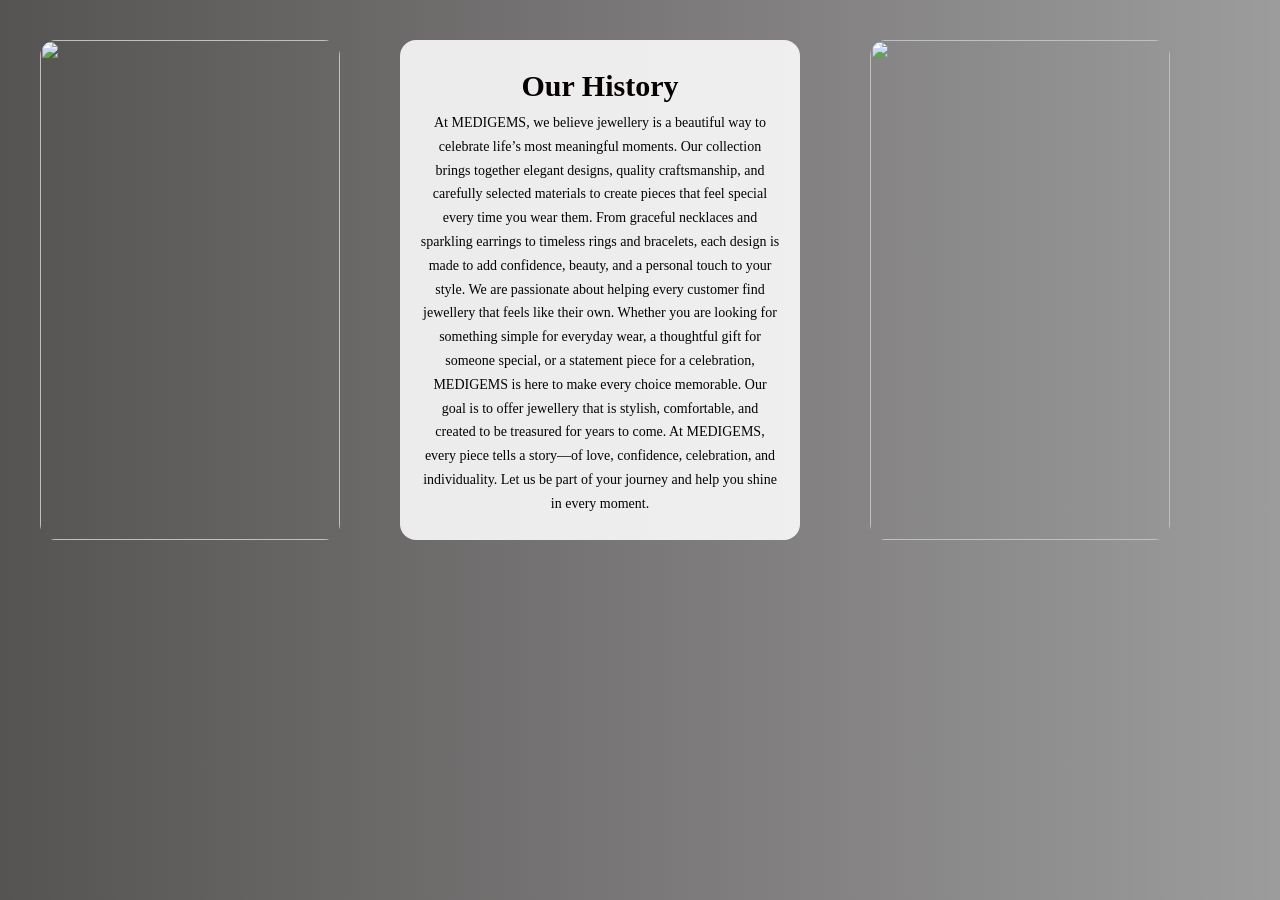
==== Aboutpage.html @ 0ed00293 "second commit" ====
<!DOCTYPE html>
<html lang="en">
<head>
    <meta charset="UTF-8">
    <meta name="viewport" content="width=device-width, initial-scale=1.0">
    <title>About Page</title>
    <link rel="stylesheet" href="./hmmm.css"/>
</head>
<body>
    <nav>

        <div class="wrapper">
       <div class="secleft">
        
            <img  class="image" src="https://i.pinimg.com/736x/e7/fe/e2/e7fee20603479c5d995c9b58411b2cca.jpg" width="300" height="500"/>
        </div>
        <div class="secright">
           
            <p> <span    class="ne"
           >Our History</span> <br>At MEDIGEMS, we believe jewellery is a beautiful way to celebrate life’s most meaningful moments. Our collection brings together elegant designs, quality craftsmanship, and carefully selected materials to create pieces that feel special every time you wear them. From graceful necklaces and sparkling earrings to timeless rings and bracelets, each design is made to add confidence, beauty, and a personal touch to your style.

            We are passionate about helping every customer find jewellery that feels like their own. Whether you are looking for something simple for everyday wear, a thoughtful gift for someone special, or a statement piece for a celebration, MEDIGEMS is here to make every choice memorable. Our goal is to offer jewellery that is stylish, comfortable, and created to be treasured for years to come.

At MEDIGEMS, every piece tells a story—of love, confidence, celebration, and individuality. Let us be part of your journey and help you shine in every moment.</p>
        </div>
        <div class="anth">
            <img  class="image" src="https://i.pinimg.com/736x/b6/f3/4f/b6f34fc7847691f06145238ee4ce13a8.jpg" width="300" height="500"/>
        </div>
    </div>
        
    </nav>
</body>
</html>
---- hmmm.css ----
@import url('https://fonts.googleapis.com/css2?family=Fira+Sans:ital,wght@0,100;0,200;0,300;0,400;0,500;0,600;0,700;0,800;0,900;1,100;1,200;1,300;1,400;1,500;1,600;1,700;1,800;1,900&display=swap');
*{
    padding: 0;
    margin: 0;
    padding: 0;
    margin: 0;
    box-sizing: border-box;
    scroll-behavior: smooth;
}
body{
  .fira-sans-thin {
  font-family: "Fira Sans", sans-serif;
  font-weight: 100;
  font-style: normal;
}

.fira-sans-extralight {
  font-family: "Fira Sans", sans-serif;
  font-weight: 200;
  font-style: normal;
}

.fira-sans-light {
  font-family: "Fira Sans", sans-serif;
  font-weight: 300;
  font-style: normal;
}

.fira-sans-regular {
  font-family: "Fira Sans", sans-serif;
  font-weight: 400;
  font-style: normal;
}

.fira-sans-medium {
  font-family: "Fira Sans", sans-serif;
  font-weight: 500;
  font-style: normal;
}

.fira-sans-semibold {
  font-family: "Fira Sans", sans-serif;
  font-weight: 600;
  font-style: normal;
}

.fira-sans-bold {
  font-family: "Fira Sans", sans-serif;
  font-weight: 700;
  font-style: normal;
}

.fira-sans-extrabold {
  font-family: "Fira Sans", sans-serif;
  font-weight: 800;
  font-style: normal;
}

.fira-sans-black {
  font-family: "Fira Sans", sans-serif;
  font-weight: 900;
  font-style: normal;
}

.fira-sans-thin-italic {
  font-family: "Fira Sans", sans-serif;
  font-weight: 100;
  font-style: italic;
}

.fira-sans-extralight-italic {
  font-family: "Fira Sans", sans-serif;
  font-weight: 200;
  font-style: italic;
}

.fira-sans-light-italic {
  font-family: "Fira Sans", sans-serif;
  font-weight: 300;
  font-style: italic;
}

.fira-sans-regular-italic {
  font-family: "Fira Sans", sans-serif;
  font-weight: 400;
  font-style: italic;
}

.fira-sans-medium-italic {
  font-family: "Fira Sans", sans-serif;
  font-weight: 500;
  font-style: italic;
}

.fira-sans-semibold-italic {
  font-family: "Fira Sans", sans-serif;
  font-weight: 600;
  font-style: italic;
}

.fira-sans-bold-italic {
  font-family: "Fira Sans", sans-serif;
  font-weight: 700;
  font-style: italic;
}

.fira-sans-extrabold-italic {
  font-family: "Fira Sans", sans-serif;
  font-weight: 800;
  font-style: italic;
}

.fira-sans-black-italic {
  font-family: "Fira Sans", sans-serif;
  font-weight: 900;
  font-style: italic;
}

  background-size: cover;
  height: 100vh;
  background-image: linear-gradient(to left,rgba(2, 0, 0, 0.388),rgba(6, 1, 1, 0.68) ),url(https://i.pinimg.com/1200x/62/54/04/6254045b45242f6b8615cdea5c2cce9f.jpg);
   background-position:center;
  background-repeat: no-repeat;
}
nav h1{
    color: rgb(255, 255, 252);
    text-align: center;
    padding: 30px 30px;
    font-size: 50px;
}
.wrapper{
    display: flex;
   flex-direction:row;
    height: 100vh;
    position: fixed;
}
.image{
    border-radius: 16px;
    margin-left: 40px;
    margin-top: 40px;
}
.secright{
    margin-top: 40px;
    margin-left: 60px;
}
.secright p{   
line-height: 1.7;
color: rgb(7, 3, 3);
text-align: center;
background-color: rgba(255, 255, 255, 0.872);
border-radius: 16px;
margin-right: 30px;
font-size: 14px;
width: 400px;
height: 500px;
padding: 20px;
}
.ne{
    color: rgb(6, 0, 0) ;
    padding: 10px;
     font-size: 30px;
     font-weight: 700;
}.me{
    
}
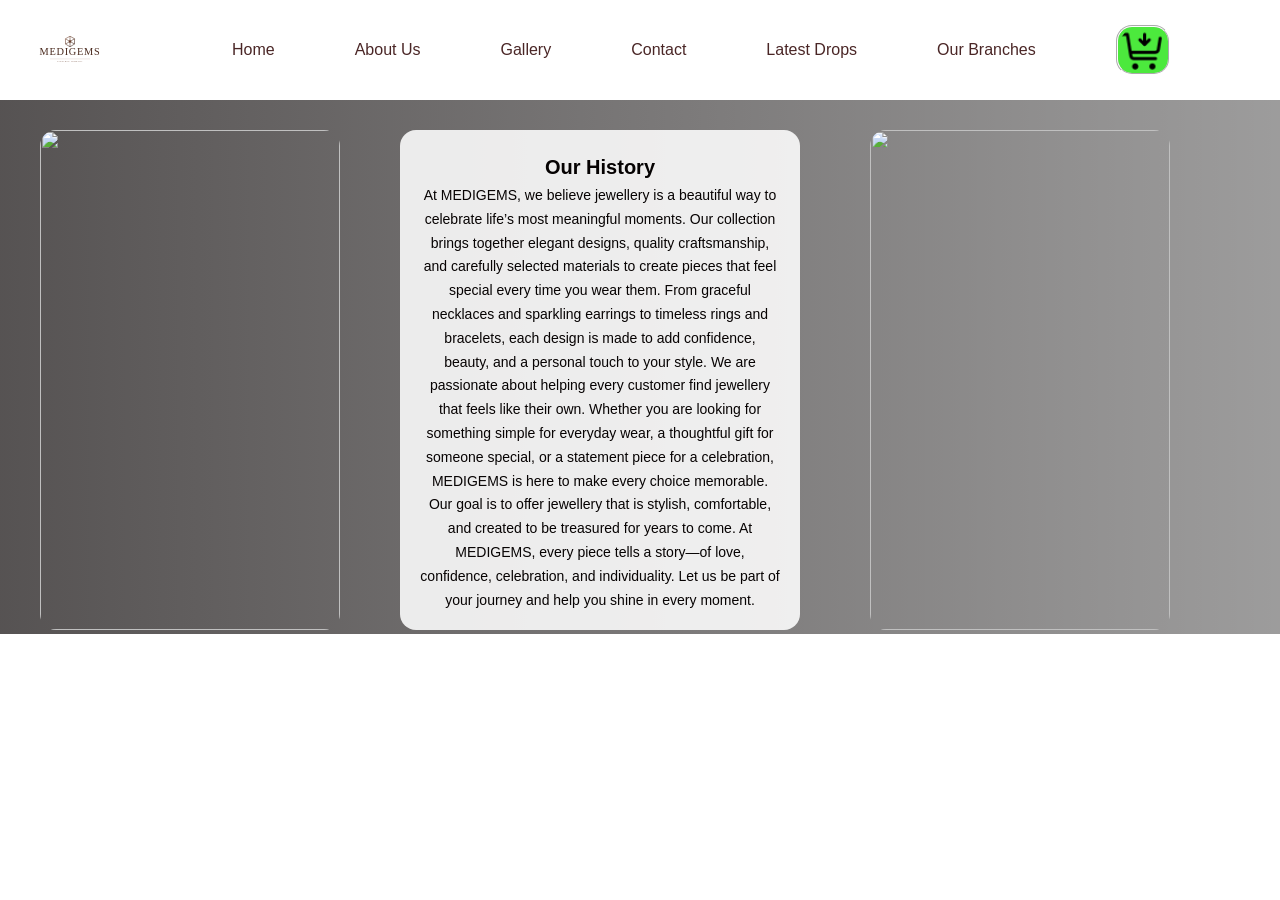
==== commit 141f0e35: "feat" ====
--- a/Aboutpage.html
+++ b/Aboutpage.html
@@ -5,10 +5,29 @@
     <meta name="viewport" content="width=device-width, initial-scale=1.0">
     <title>About Page</title>
     <link rel="stylesheet" href="./hmmm.css"/>
+<link rel="icon" type="image/png" href="/assets/favicon-96x96.png" sizes="96x96" />
+<link rel="icon" type="image/svg+xml" href="./assets/favicon.svg" />
+<link rel="shortcut icon" href="./assets/favicon.ico" />
+<link rel="apple-touch-icon" sizes="180x180" href="./assets/apple-touch-icon.png" />
+<link rel="manifest" href="./assets/web-app-manifest-192x192.png" />
 </head>
 <body>
     <nav>
+     
+        <div class>
+    <img  src="./medigems-logo.svg" width="100" height="100"/>
+        <ul>
+         <li><a class="navlist" href="./index.html">Home</a></li>
+         <li><a class="navlist" href="./index.html#about">About Us</a></li>
+         <li><a  class="navlist" href="#">Gallery</a></li>
+         <li><a  class="navlist" href="./index.html#contact">Contact</a></li>
+         <li><a  class="navlist"href="#">Latest Drops</a></li>
+         <li><a class="navlist" href="#">Our Branches</a></li>
+       <a href="#"><button id="shopnoww" class="shopnow"> <img src="./assets/icons8-buy-48.png" alt="like"/></button></a> 
+  
 
+ </nav>
+ <main>
         <div class="wrapper">
        <div class="secleft">
         
@@ -27,7 +46,7 @@
             <img  class="image" src="https://i.pinimg.com/736x/b6/f3/4f/b6f34fc7847691f06145238ee4ce13a8.jpg" width="300" height="500"/>
         </div>
     </div>
-        
-    </nav>
+     </main>   
+   
 </body>
 </html>
--- a/hmmm.css
+++ b/hmmm.css
@@ -1,4 +1,4 @@
-@import url('https://fonts.googleapis.com/css2?family=Fira+Sans:ital,wght@0,100;0,200;0,300;0,400;0,500;0,600;0,700;0,800;0,900;1,100;1,200;1,300;1,400;1,500;1,600;1,700;1,800;1,900&display=swap');
+@import url('https://fonts.googleapis.com/css2?family=Google+Sans:ital,opsz,wght@0,17..18,400..700;1,17..18,400..700&display=swap');
 *{
     padding: 0;
     margin: 0;
@@ -8,131 +8,88 @@
     scroll-behavior: smooth;
 }
 body{
-  .fira-sans-thin {
-  font-family: "Fira Sans", sans-serif;
-  font-weight: 100;
+ font-family: "Google Sans", sans-serif;
+  font-optical-sizing: auto;
   font-style: normal;
-}
-
-.fira-sans-extralight {
-  font-family: "Fira Sans", sans-serif;
-  font-weight: 200;
-  font-style: normal;
-}
-
-.fira-sans-light {
-  font-family: "Fira Sans", sans-serif;
-  font-weight: 300;
-  font-style: normal;
-}
-
-.fira-sans-regular {
-  font-family: "Fira Sans", sans-serif;
-  font-weight: 400;
-  font-style: normal;
-}
-
-.fira-sans-medium {
-  font-family: "Fira Sans", sans-serif;
-  font-weight: 500;
-  font-style: normal;
-}
-
-.fira-sans-semibold {
-  font-family: "Fira Sans", sans-serif;
-  font-weight: 600;
-  font-style: normal;
-}
-
-.fira-sans-bold {
-  font-family: "Fira Sans", sans-serif;
-  font-weight: 700;
-  font-style: normal;
-}
-
-.fira-sans-extrabold {
-  font-family: "Fira Sans", sans-serif;
-  font-weight: 800;
-  font-style: normal;
-}
-
-.fira-sans-black {
-  font-family: "Fira Sans", sans-serif;
-  font-weight: 900;
-  font-style: normal;
-}
-
-.fira-sans-thin-italic {
-  font-family: "Fira Sans", sans-serif;
-  font-weight: 100;
-  font-style: italic;
-}
-
-.fira-sans-extralight-italic {
-  font-family: "Fira Sans", sans-serif;
-  font-weight: 200;
-  font-style: italic;
-}
-
-.fira-sans-light-italic {
-  font-family: "Fira Sans", sans-serif;
-  font-weight: 300;
-  font-style: italic;
-}
-
-.fira-sans-regular-italic {
-  font-family: "Fira Sans", sans-serif;
-  font-weight: 400;
-  font-style: italic;
-}
-
-.fira-sans-medium-italic {
-  font-family: "Fira Sans", sans-serif;
-  font-weight: 500;
-  font-style: italic;
-}
-
-.fira-sans-semibold-italic {
-  font-family: "Fira Sans", sans-serif;
-  font-weight: 600;
-  font-style: italic;
-}
-
-.fira-sans-bold-italic {
-  font-family: "Fira Sans", sans-serif;
-  font-weight: 700;
-  font-style: italic;
-}
-
-.fira-sans-extrabold-italic {
-  font-family: "Fira Sans", sans-serif;
-  font-weight: 800;
-  font-style: italic;
-}
-
-.fira-sans-black-italic {
-  font-family: "Fira Sans", sans-serif;
-  font-weight: 900;
-  font-style: italic;
-}
-
+  font-variation-settings:
+    "GRAD" 0;
   background-size: cover;
-  height: 100vh;
+  height: fit-content;
   background-image: linear-gradient(to left,rgba(2, 0, 0, 0.388),rgba(6, 1, 1, 0.68) ),url(https://i.pinimg.com/1200x/62/54/04/6254045b45242f6b8615cdea5c2cce9f.jpg);
    background-position:center;
   background-repeat: no-repeat;
 }
-nav h1{
-    color: rgb(255, 255, 252);
-    text-align: center;
-    padding: 30px 30px;
-    font-size: 50px;
+nav{
+    height:fit-content;
+    position: fixed;
+    top: 0;
+    right: 0;
+    left: 0;
+
+}
+nav div{
+    display: flex;
+    background-color: white;
+    
+  
+}
+nav img{
+    margin-left: 20px;
+    border-radius: 50%;
+
+}
+nav ul{
+    display: flex;
+    align-items: center;
+    padding-left:7rem;
+    gap: 80px;
+    list-style: none;
+    color: white;
+}
+nav div ul li a{
+    list-style: none;
+    text-decoration: none;
+    color: rgba(45, 4, 4, 0.863);
+    justify-content:space-evenly;
+}
+.navlist{ 
+    transition: all ease 0.3s;
+}
+.navlist:hover{
+color: burlywood;
+height: 10%;
+cursor: pointer;
+}
+.shopnow {
+  animation: pulseWobbleShake 1s ease-in-out infinite;
+  height: 50px;
+  border-radius: 16px;
+  background-color: rgba(62, 232, 46, 0.925);
+  color: rgb(253, 253, 252);
+  font-weight: 600;
+  display: flex;
+  align-items: center;
+  justify-content: center;
+  gap: 8px;
+  border-color: rgb(254, 254, 254);
+  border-style:groove;
+}
+  .shopnow img{
+  width: 50px;
+  height: 50px;
+  padding: 0;
+  margin: 0;
+      
+    }
+.shopnow:hover{
+    background-color: rgba(236, 229, 42, 0.402);
+    color: black;
+    cursor: pointer;
 }
 .wrapper{
     display: flex;
    flex-direction:row;
-    height: 100vh;
-    position: fixed;
+    height:fit-content;
 }
 .image{
     border-radius: 16px;
@@ -156,10 +113,40 @@
 padding: 20px;
 }
 .ne{
-    color: rgb(6, 0, 0) ;
+    color: rgb(5, 2, 2) ;
     padding: 10px;
-     font-size: 30px;
+     font-size: 20px;
      font-weight: 700;
-}.me{
-    
+     border-radius: 16px;
+     
 }
+main{
+  padding-top: 90px;
+}
+/* Fade in while scrolling */
+.aboutsection,
+.latestdropssections,
+.contactus {
+  opacity: 0;
+  transform: translateY(40px);
+  animation: fadeInScroll 0.8s ease-out forwards;
+  animation-timeline: view();
+  animation-range: entry 15% cover 35%;
+}
+@keyframes pulseWobbleShake {
+  0%, 100% {
+    transform: scale(1) translateX(0) rotate(0deg);
+  }
+
+  25% {
+    transform: scale(1.08) translateX(-5px) rotate(-3deg);
+  }
+
+  50% {
+    transform: scale(1.15) translateX(5px) rotate(3deg);
+  }
+
+  75% {
+    transform: scale(1.08) translateX(-5px) rotate(-3deg);
+  }
+}
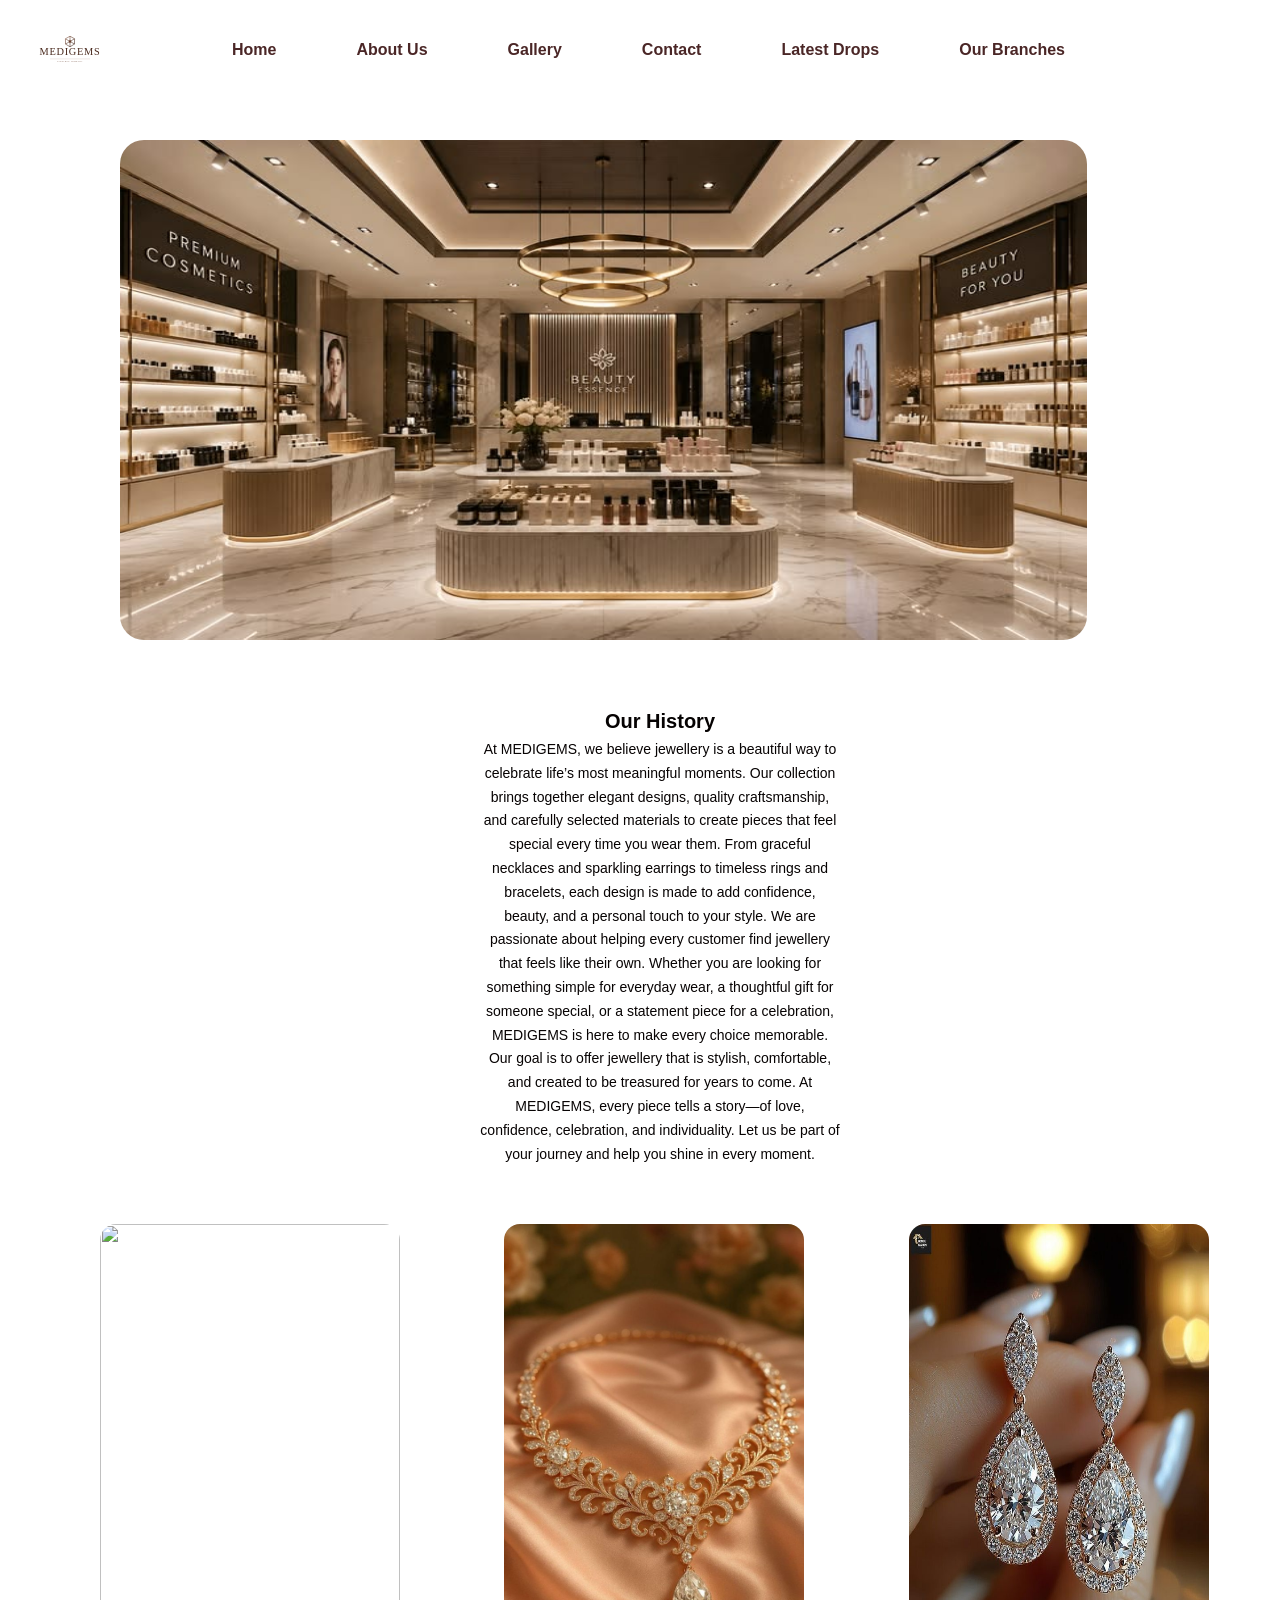
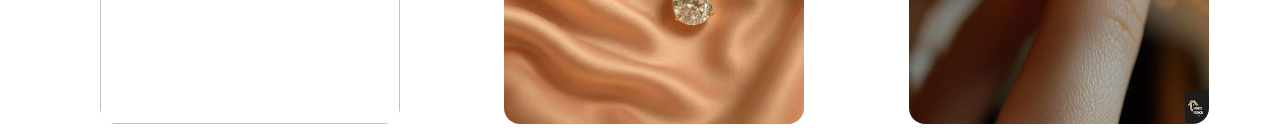
==== commit c7d063eb: "change" ====
--- a/Aboutpage.html
+++ b/Aboutpage.html
@@ -24,14 +24,15 @@
          <li><a  class="navlist"href="#">Latest Drops</a></li>
          <li><a class="navlist" href="#">Our Branches</a></li>
        <a href="#"><button id="shopnoww" class="shopnow"> <img src="./assets/icons8-buy-48.png" alt="like"/></button></a> 
-  
-
- </nav>
+       </ul>
+       </div>
+       </nav>
  <main>
         <div class="wrapper">
+          
        <div class="secleft">
-        
-            <img  class="image" src="https://i.pinimg.com/736x/e7/fe/e2/e7fee20603479c5d995c9b58411b2cca.jpg" width="300" height="500"/>
+    
+            <img  class="images1" src="./Бизнес, который уже работает.jpg" width="300" height="500"/>
         </div>
         <div class="secright">
            
@@ -44,6 +45,10 @@
         </div>
         <div class="anth">
             <img  class="image" src="https://i.pinimg.com/736x/b6/f3/4f/b6f34fc7847691f06145238ee4ce13a8.jpg" width="300" height="500"/>
+            <img  class="image" src="/download (4).jpg" width="300" height="500"/>
+            <img  class="image" src="/Luxury Diamond Teardrop Earrings - Rose Gold Crystal Bridal Wedding Jewelry 2025.jpg" width="300" height="500"/>
+
+
         </div>
     </div>
      </main>   
--- a/hmmm.css
+++ b/hmmm.css
@@ -25,6 +25,7 @@
     top: 0;
     right: 0;
     left: 0;
+    z-index: 999;
 
 }
 nav div{
@@ -51,6 +52,7 @@
     text-decoration: none;
     color: rgba(45, 4, 4, 0.863);
     justify-content:space-evenly;
+    font-weight: 700;
 }
 .navlist{ 
     transition: all ease 0.3s;
@@ -73,6 +75,7 @@
   gap: 8px;
   border-color: rgb(254, 254, 254);
   border-style:groove;
+  display: none;
 }
   .shopnow img{
   width: 50px;
@@ -93,12 +96,12 @@
 }
 .image{
     border-radius: 16px;
-    margin-left: 40px;
+    margin-left: 100px;
     margin-top: 40px;
 }
 .secright{
     margin-top: 40px;
-    margin-left: 60px;
+    margin-left: 460px;
 }
 .secright p{   
 line-height: 1.7;
@@ -120,18 +123,29 @@
      border-radius: 16px;
      
 }
+.images1{
+  margin-left: 120px;
+  margin-top: 50px;
+  border-radius: 24px;
+}
 main{
   padding-top: 90px;
 }
-/* Fade in while scrolling */
-.aboutsection,
-.latestdropssections,
-.contactus {
-  opacity: 0;
-  transform: translateY(40px);
-  animation: fadeInScroll 0.8s ease-out forwards;
-  animation-timeline: view();
-  animation-range: entry 15% cover 35%;
+.secleft img{
+  width: 80%;
+  position: relative;
+}
+.secright{
+
+}
+.anth{
+
+}
+.wrapper{
+  position: absolute;
+  display: flex;
+  flex-direction: column;
+  flex-wrap: wrap;
 }
 @keyframes pulseWobbleShake {
   0%, 100% {
@@ -149,4 +163,30 @@
   75% {
     transform: scale(1.08) translateX(-5px) rotate(-3deg);
   }
+}
+@media screen and (max-width:640px){
+
+  body{
+    background-image: none;
+  }
+
+  nav ul{
+    display: none;
+    overflow-x: hidden;
+  }
+
+  .secleft{
+    width: 100vw;
+  }
+  .images1{
+    padding-left: 0;
+    margin-left: 40px;
+  }
+  .secright{
+    padding-left: 0;
+    margin-left: 20px;
+  }
+  .image{
+   margin-left: 70px;
+  }
 }
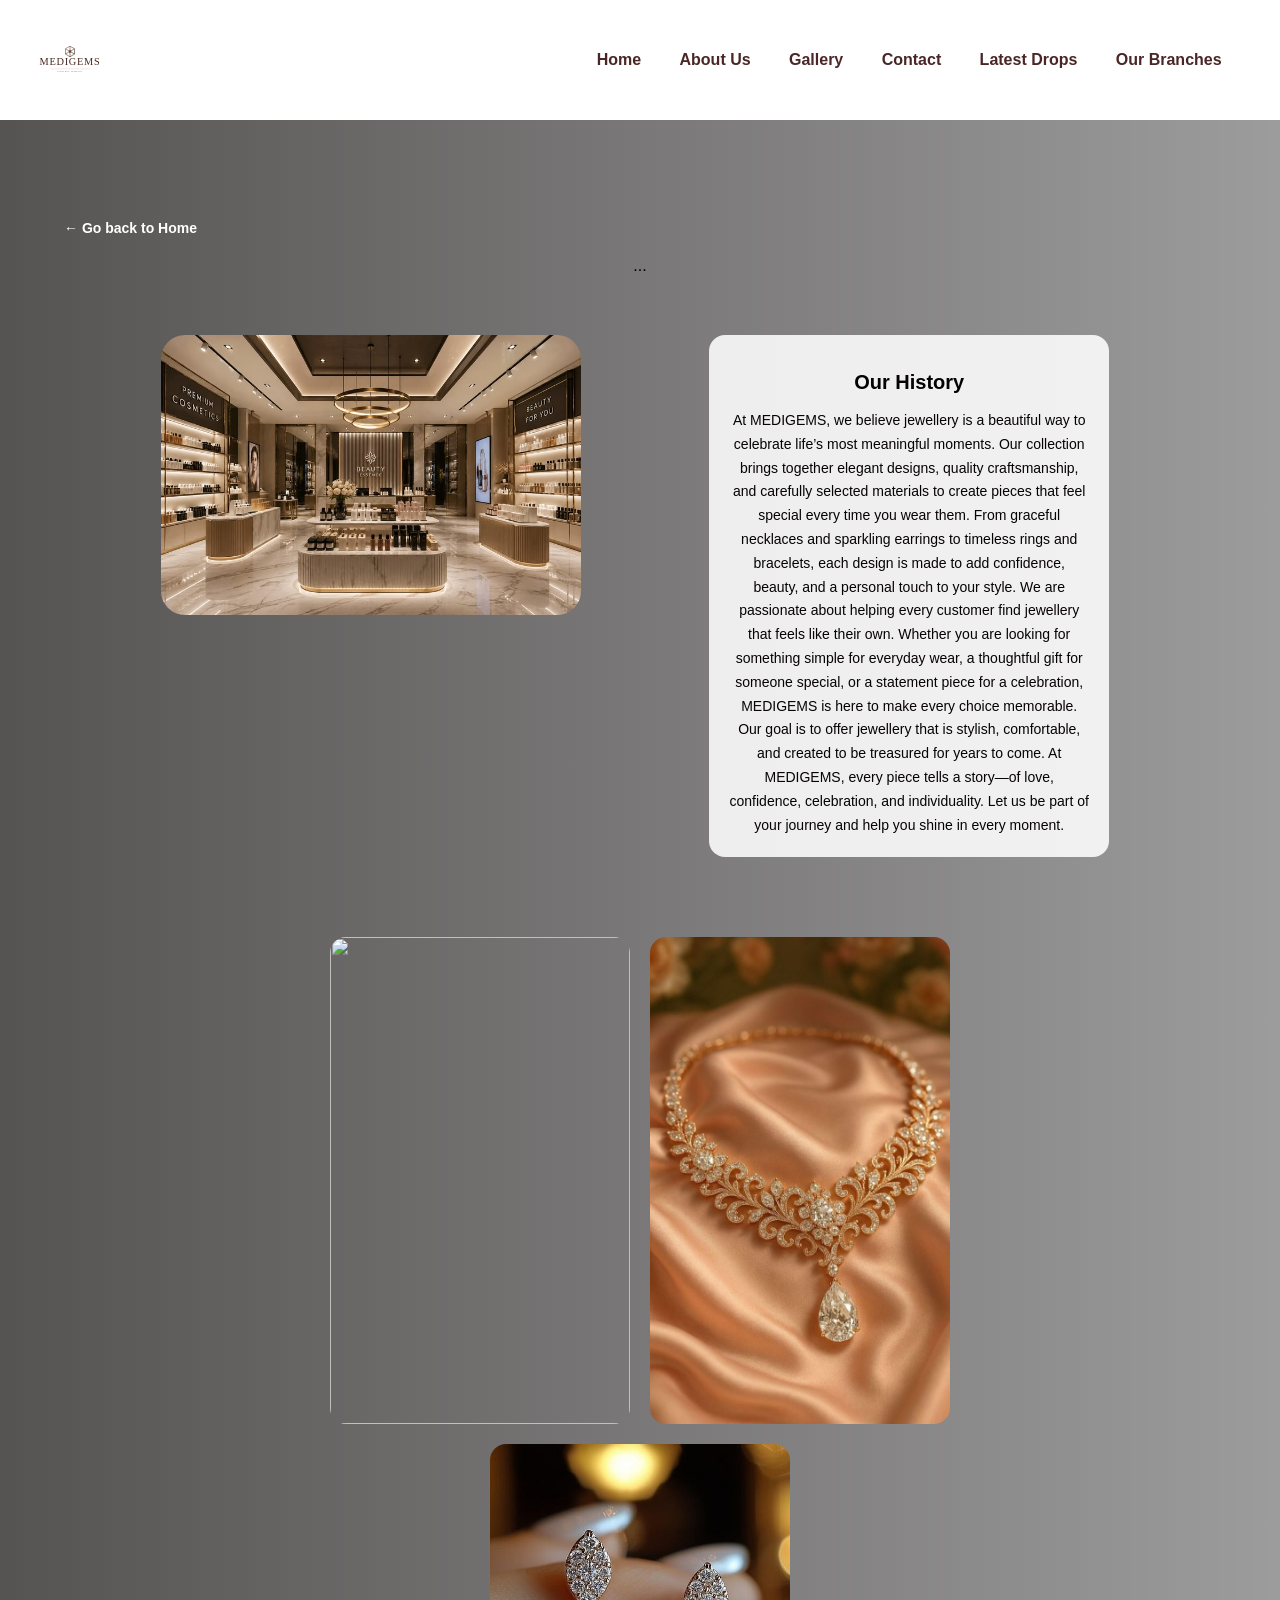
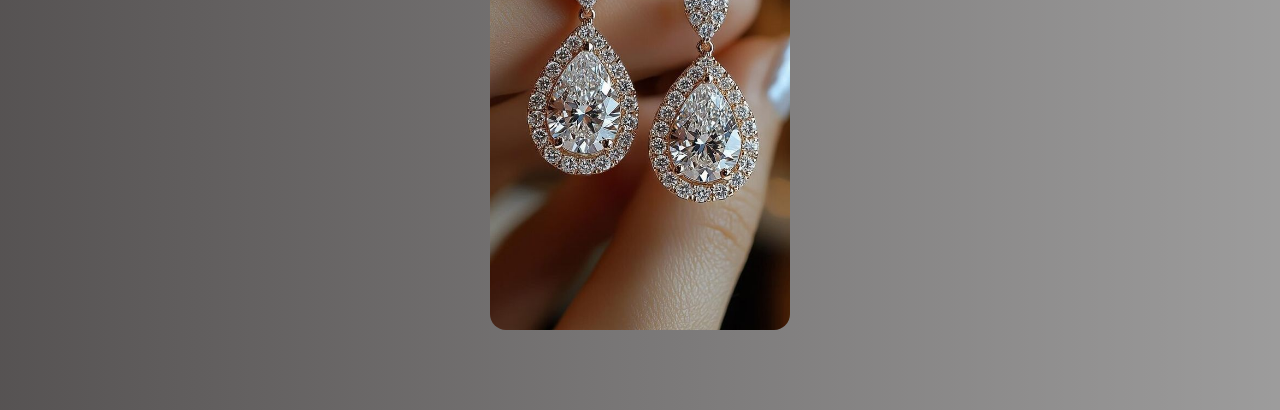
==== commit 965d9d89: "changed" ====
--- a/Aboutpage.html
+++ b/Aboutpage.html
@@ -28,6 +28,10 @@
        </div>
        </nav>
  <main>
+    <main>
+    <a href="./index.html" class="backhome">← Go back to Home</a>
+    <div class="wrapper">
+      ...
         <div class="wrapper">
           
        <div class="secleft">
--- a/hmmm.css
+++ b/hmmm.css
@@ -2,66 +2,59 @@
 *{
     padding: 0;
     margin: 0;
-    padding: 0;
-    margin: 0;
     box-sizing: border-box;
     scroll-behavior: smooth;
 }
 body{
- font-family: "Google Sans", sans-serif;
+  font-family: "Google Sans", sans-serif;
   font-optical-sizing: auto;
   font-style: normal;
-  font-variation-settings:
-    "GRAD" 0;
+  font-variation-settings: "GRAD" 0;
   background-size: cover;
-  height: fit-content;
-  background-image: linear-gradient(to left,rgba(2, 0, 0, 0.388),rgba(6, 1, 1, 0.68) ),url(https://i.pinimg.com/1200x/62/54/04/6254045b45242f6b8615cdea5c2cce9f.jpg);
-   background-position:center;
+  min-height: 100vh;
+  background-image: linear-gradient(to left,rgba(2, 0, 0, 0.388),rgba(6, 1, 1, 0.68)),
+    url(https://i.pinimg.com/1200x/62/54/04/6254045b45242f6b8615cdea5c2cce9f.jpg);
+  background-position: bottom;
   background-repeat: no-repeat;
 }
+
 nav{
-    height:fit-content;
     position: fixed;
-    top: 0;
-    right: 0;
-    left: 0;
+    top: 0; right: 0; left: 0;
     z-index: 999;
-
 }
 nav div{
     display: flex;
+    align-items: center;
+    flex-wrap: wrap;
     background-color: white;
-    
-  
+    padding: 10px 20px;
 }
 nav img{
-    margin-left: 20px;
     border-radius: 50%;
-
+    width: clamp(60px, 8vw, 100px);
+    height: clamp(60px, 8vw, 100px);
 }
 nav ul{
     display: flex;
     align-items: center;
-    padding-left:7rem;
-    gap: 80px;
+    flex-wrap: wrap;
+    gap: clamp(16px, 3vw, 80px);
+    padding-left: 0;
+    margin-left: auto;
     list-style: none;
     color: white;
 }
 nav div ul li a{
-    list-style: none;
     text-decoration: none;
     color: rgba(45, 4, 4, 0.863);
-    justify-content:space-evenly;
     font-weight: 700;
-}
-.navlist{ 
-    transition: all ease 0.3s;
-}
-.navlist:hover{
-color: burlywood;
-height: 10%;
-cursor: pointer;
-}
+    font-size: clamp(13px, 1.4vw, 16px);
+    white-space: nowrap;
+}
+.navlist{ transition: all ease 0.3s; }
+.navlist:hover{ color: burlywood; cursor: pointer; }
+
 .shopnow {
   animation: pulseWobbleShake 1s ease-in-out infinite;
   height: 50px;
@@ -69,124 +62,141 @@
   background-color: rgba(62, 232, 46, 0.925);
   color: rgb(253, 253, 252);
   font-weight: 600;
-  display: flex;
+  display: none;
   align-items: center;
   justify-content: center;
   gap: 8px;
   border-color: rgb(254, 254, 254);
-  border-style:groove;
-  display: none;
-}
-  .shopnow img{
-  width: 50px;
-  height: 50px;
-  padding: 0;
-  margin: 0;
-      
-    }
-.shopnow:hover{
-    background-color: rgba(236, 229, 42, 0.402);
-    color: black;
-    cursor: pointer;
-}
+  border-style: groove;
+}
+.shopnow img{ width: 50px; height: 50px; padding: 0; margin: 0; }
+.shopnow:hover{ background-color: rgba(236, 229, 42, 0.402); color: black; cursor: pointer; }
+
+main{ padding-top: 100px; }
+
+/* ---------- Top wrapper: image + text ---------- */
 .wrapper{
     display: flex;
-   flex-direction:row;
-    height:fit-content;
+    flex-wrap: wrap;
+    align-items: flex-start;
+    justify-content: center;
+    gap: 40px;
+    padding: 20px 5%;
+}
+.secleft{
+  flex: 1 1 320px;
+  display: flex;
+  justify-content: center;
+}
+.images1{
+    border-radius: 24px;
+    width: 100%;
+    max-width: 420px;
+    height: auto;
+    display: block;
+}
+.secright{
+    flex: 1 1 320px;
+    display: flex;
+    justify-content: center;
+}
+.secright p{
+  line-height: 1.7;
+  color: rgb(7, 3, 3);
+  text-align: center;
+  background-color: rgba(255, 255, 255, 0.872);
+  border-radius: 16px;
+  font-size: 14px;
+  width: 100%;
+  max-width: 400px;
+  padding: 20px;
+}
+.ne{
+    color: rgb(5, 2, 2);
+    padding: 10px;
+    font-size: clamp(16px, 2vw, 20px);
+    font-weight: 700;
+    border-radius: 16px;
+    display: inline-block;
+}
+
+/* ---------- .anth: row of 3 images below the wrapper ---------- */
+.anth{
+  display: flex;
+  flex-wrap: wrap;
+  justify-content: center;
+  gap: 20px;
+  padding: 40px 5%;
 }
 .image{
     border-radius: 16px;
-    margin-left: 100px;
-    margin-top: 40px;
-}
-.secright{
-    margin-top: 40px;
-    margin-left: 460px;
-}
-.secright p{   
-line-height: 1.7;
-color: rgb(7, 3, 3);
-text-align: center;
-background-color: rgba(255, 255, 255, 0.872);
-border-radius: 16px;
-margin-right: 30px;
-font-size: 14px;
-width: 400px;
-height: 500px;
-padding: 20px;
-}
-.ne{
-    color: rgb(5, 2, 2) ;
-    padding: 10px;
-     font-size: 20px;
-     font-weight: 700;
-     border-radius: 16px;
-     
-}
-.images1{
-  margin-left: 120px;
-  margin-top: 50px;
-  border-radius: 24px;
-}
-main{
-  padding-top: 90px;
-}
-.secleft img{
-  width: 80%;
-  position: relative;
-}
-.secright{
-
-}
-.anth{
-
-}
-.wrapper{
-  position: absolute;
-  display: flex;
-  flex-direction: column;
-  flex-wrap: wrap;
-}
+    width: clamp(200px, 28vw, 300px);
+    height: clamp(280px, 38vw, 500px);
+    object-fit: cover;
+    display: block;
+    transition: transform 0.4s ease;
+}
+.image:hover{ transform: scale(1.05); }
+.backhome{
+  display: inline-block;
+  margin: 20px 5% 0;
+  color: white;
+  text-decoration: none;
+  font-weight: 600;
+  font-size: 14px;
+  transition: color 0.3s ease;
+}
+.backhome:hover{
+  color: burlywood;
+}
+
+@media screen and (max-width: 640px){
+  .backhome{
+    color: rgb(7, 3, 3);
+    margin: 20px auto 0;
+    margin-top: 0;
+    display: block;
+    text-align: center;
+  }
+  body{
+    overflow-x: hidden;
+  }
+}
+
 @keyframes pulseWobbleShake {
-  0%, 100% {
-    transform: scale(1) translateX(0) rotate(0deg);
-  }
-
-  25% {
-    transform: scale(1.08) translateX(-5px) rotate(-3deg);
-  }
-
-  50% {
-    transform: scale(1.15) translateX(5px) rotate(3deg);
-  }
-
-  75% {
-    transform: scale(1.08) translateX(-5px) rotate(-3deg);
-  }
-}
-@media screen and (max-width:640px){
-
-  body{
-    background-image: none;
-  }
-
-  nav ul{
-    display: none;
-    overflow-x: hidden;
-  }
-
-  .secleft{
-    width: 100vw;
-  }
-  .images1{
-    padding-left: 0;
-    margin-left: 40px;
-  }
-  .secright{
-    padding-left: 0;
-    margin-left: 20px;
+  0%, 100% { transform: scale(1) translateX(0) rotate(0deg); }
+  25% { transform: scale(1.08) translateX(-5px) rotate(-3deg); }
+  50% { transform: scale(1.15) translateX(5px) rotate(3deg); }
+  75% { transform: scale(1.08) translateX(-5px) rotate(-3deg); }
+}
+
+/* ---------- TABLET ---------- */
+@media screen and (max-width: 1024px) {
+  nav ul { gap: 24px; }
+  .wrapper{ padding: 20px 6%; }
+  .anth{ padding: 30px 6%; }
+}
+
+/* ---------- MOBILE ---------- */
+@media screen and (max-width: 640px){
+  body{ background-image: none; }
+  nav ul{ display: none; }
+  .wrapper{
+    flex-direction: column;
+    align-items: center;
+    padding: 20px;
+    gap: 24px;
+  }
+  .images1{ max-width: 100%; }
+  .secright p{ width: 100%; }
+  .anth{
+    flex-direction: column;
+    align-items: center;
+    padding: 20px;
   }
   .image{
-   margin-left: 70px;
+    width: 100%;
+    max-width: 320px;
+    height: 320px;
   }
 }
